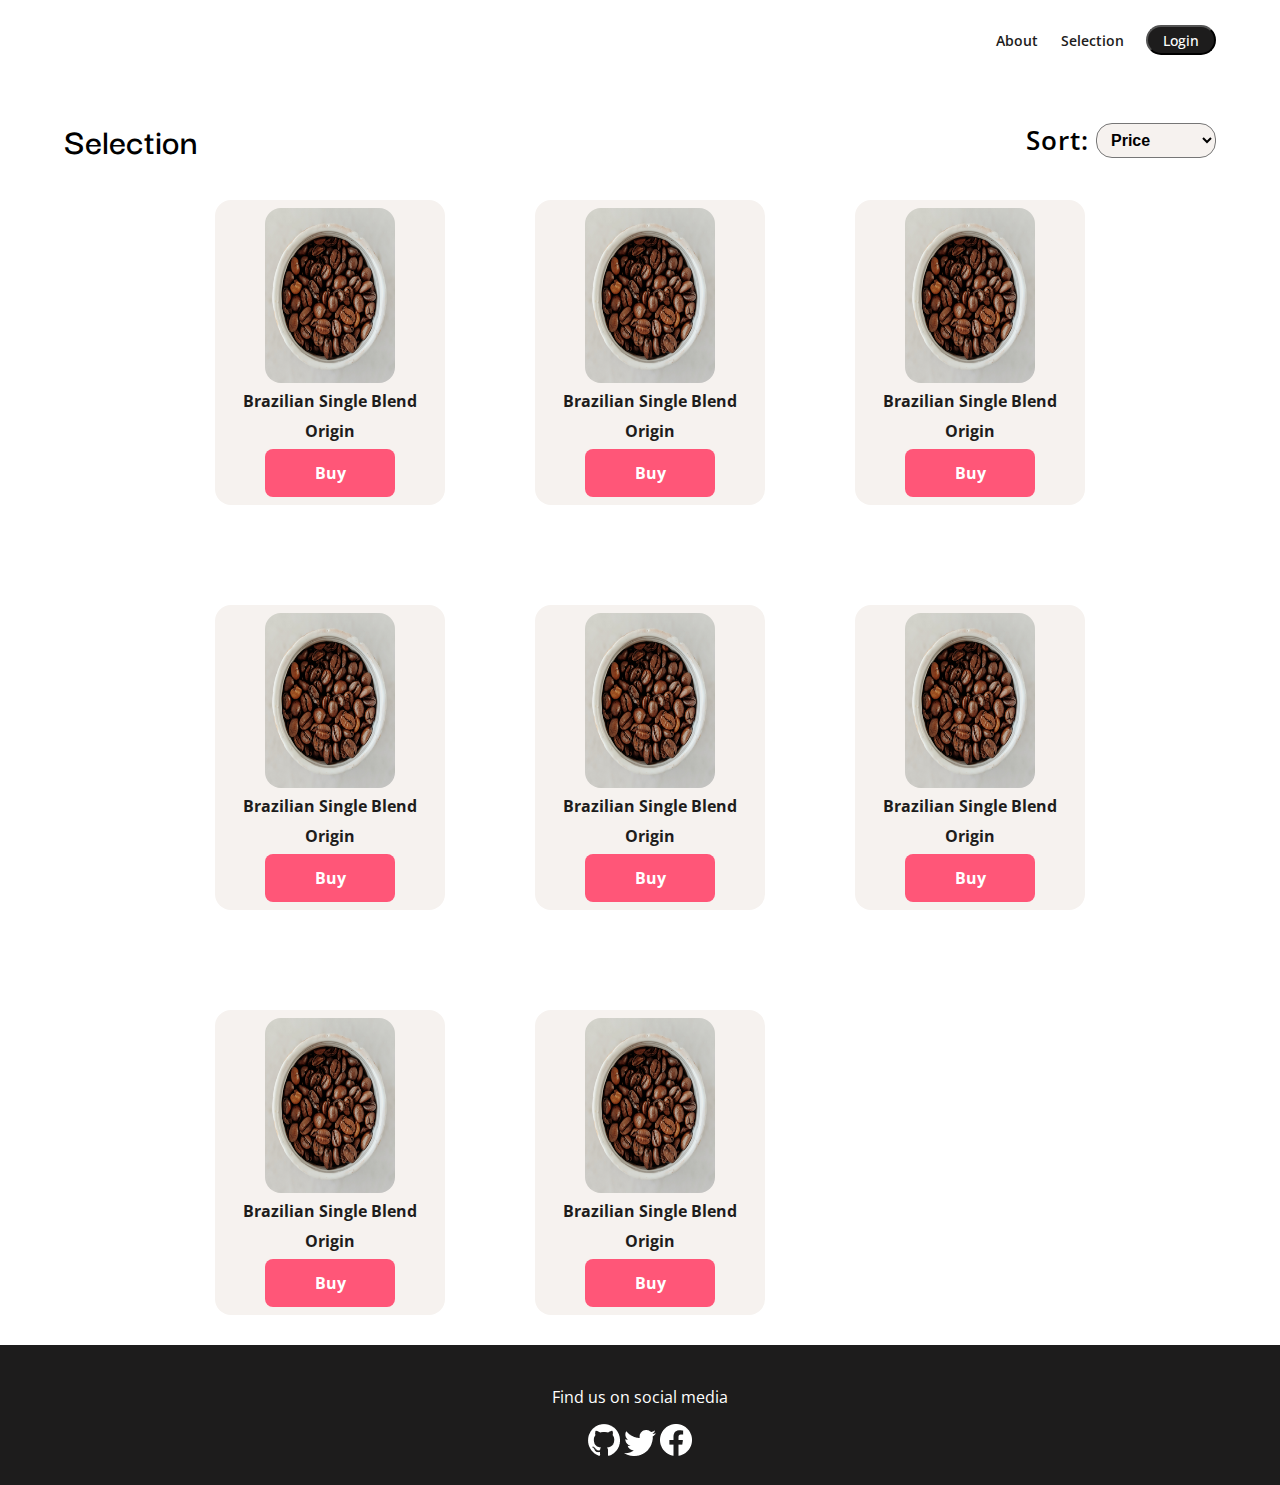
==== selection.html @ b0f066b9 "Initial commit" ====
<!DOCTYPE html>
<html lang="en">

<head>
  <meta charset="UTF-8">
  <meta http-equiv="X-UA-Compatible" content="IE=edge">
  <meta name="viewport" content="width=device-width, initial-scale=1.0">
  <title>The Bean Machine</title>
  <!-- google font -->
  <link rel="preconnect" href="https://fonts.googleapis.com">
  <link rel="preconnect" href="https://fonts.gstatic.com" crossorigin>
  <link href="https://fonts.googleapis.com/css2?family=Lato&family=Open+Sans&display=swap" rel="stylesheet">

  <link rel="preconnect" href="https://fonts.gstatic.com" crossorigin>
  <link href="https://fonts.googleapis.com/css2?family=Darker+Grotesque:wght@400;800&display=swap" rel="stylesheet">
  <!-- icon fonts -->
  <link rel="stylesheet" href="https://pro.fontawesome.com/releases/v5.10.0/css/all.css"
    integrity="sha384-AYmEC3Yw5cVb3ZcuHtOA93w35dYTsvhLPVnYs9eStHfGJvOvKxVfELGroGkvsg+p" crossorigin="anonymous" />
  <!-- main style -->
  <link rel="stylesheet" href="./style.css">

</head>

<body>
  <div class="sel-container">
    <div id="sel-nav">
      <div class="nav-links">
        <a href="/index.html" class="nav-item">About</a>
        <a href="#" class="nav-item">Selection</a>
        <button class="nav-btn">Login</button>
      </div>
    </div>

    <div id="sel-sort">
      <h2>Selection</h2>
      <div class="sel-drop">
        <label for="sort">Sort:</label>
        <select id="sort" name="sort">
          <option value="Price">Price</option>
          <option value="Availability">Availability</option>
          <option value="Origin">Origin</option>
        </select>
      </div>
    </div>

    <div id="sel-offer">
      <div class="offer-grid">
        <div class="items">
          <img class="items-img" alt="Coffee Beans" src="assets/coffee_beans.png">
          <p class="items-p">Brazilian Single Blend</p>
          <p class="items-p">Origin</p>
          <button class="items-btn">Buy</button>
        </div>

        <div class="items">
          <img class="items-img" alt="Coffee Beans" src="assets/coffee_beans.png">
          <p class="items-p">Brazilian Single Blend</p>
          <p class="items-p">Origin</p>
          <button class="items-btn">Buy</button>
        </div>

        <div class="items">
          <img class="items-img" alt="Coffee Beans" src="assets/coffee_beans.png">
          <p class="items-p">Brazilian Single Blend</p>
          <p class="items-p">Origin</p>
          <button class="items-btn">Buy</button>
        </div>

        <div class="items">
          <img class="items-img" alt="Coffee Beans" src="assets/coffee_beans.png">
          <p class="items-p">Brazilian Single Blend</p>
          <p class="items-p">Origin</p>
          <button class="items-btn">Buy</button>
        </div>

        <div class="items">
          <img class="items-img" alt="Coffee Beans" src="assets/coffee_beans.png">
          <p class="items-p">Brazilian Single Blend</p>
          <p class="items-p">Origin</p>
          <button class="items-btn">Buy</button>
        </div>

        <div class="items">
          <img class="items-img" alt="Coffee Beans" src="assets/coffee_beans.png">
          <p class="items-p">Brazilian Single Blend</p>
          <p class="items-p">Origin</p>
          <button class="items-btn">Buy</button>
        </div>

        <div class="items">
          <img class="items-img" alt="Coffee Beans" src="assets/coffee_beans.png">
          <p class="items-p">Brazilian Single Blend</p>
          <p class="items-p">Origin</p>
          <button class="items-btn">Buy</button>
        </div>

        <div class="items">
          <img class="items-img" alt="Coffee Beans" src="assets/coffee_beans.png">
          <p class="items-p">Brazilian Single Blend</p>
          <p class="items-p">Origin</p>
          <button class="items-btn">Buy</button>
        </div>
      </div>
    </div>

    <div id="sel-footer">
      <div class="p">
        <p>Find us on social media</p>
      </div>
      <div class="img-logo">
        <img alt="Github Logo" src="/assets/git.png">
        <img alt="Twitter Logo" src="/assets/twitter.png">
        <img alt="Facebook Logo" src="/assets/fb.png">
      </div>
    </div>
  </div>
</body>

</html>
---- style.css ----
html, body {
  height: 100%;
  width: 100%;
  margin: 0;
  padding: 0;
}

.container {
  margin: 0 auto;
  width: 100%; 
  display: flex;
  flex-direction: column;
  justify-content: space-between;
  align-items: center;
  min-height: 100vh;
}

#nav {
  display: flex;
  justify-content: space-between;
  align-items: center;
  flex-wrap: wrap;
  height: 80px;
  width: 90%;
}

.logo {
  max-width: 100%;
}

.nav-links {
  display: flex;
  justify-content: space-between;
  align-items: center;
  width: 220px;
}

.nav-item {
  font-family: Open Sans;
  font-size: 14px;
  font-weight: 600;
  text-decoration: none;
  color: #1d1c1c;
}

.nav-btn {
  height: 30px;
  width: 70px;
  font-family: Open Sans;
  font-size: 14px;
  font-weight: 500;
  color: #FFFFFF;
  background-color: #1d1c1c;
  border-radius: 40px;
}

#banner {
  display: flex;
  justify-content: space-between;
  flex-wrap: wrap-reverse;
  margin-bottom: 20px;
  width: 90%;
}

.titles {
  height: 350px;
  display: flex;
  flex-direction: column;
  justify-content: space-between;
}

.h1_div {
  display: flex;
  width: 300px;
}

h1 {
  font-size: 80px;
  line-height: 80px;
  font-family: 'Darker Grotesque', sans-serif;
  font-weight: 800;
  margin: 0;
}

.h2_div {
  display: flex;
}

h2 {
  font-size: 38px;
  line-height: 60px;
  font-family: 'Darker Grotesque', sans-serif;
  font-weight: 600;
  margin: 0;
}

.search_btn {
  display: flex;
  flex-wrap: wrap;
}
  
.search {
  width: 330px;
  height: 64px;
  border: none;
  border-radius: 16px;
  font-family: Open Sans;
  font-size: 16px;
  background-color: #F6F2EF;
  color: #917D6E;
}

.btn {
  background-color: #FFFFFF;
  border: none;
}

.coffee-img {
  width: 450px;
  height: 400px;
  max-width: 100%;
  max-height: 100%;
}

#main {
  display: flex;
  flex-direction: column;
  width: 90%;
}

.about {
  padding: 20px 0 40px 0;
  margin-bottom: 30px;
  border-top: 2px solid #1D1C1C;
  border-bottom: 2px solid #1D1C1C;
}

.p-info {
  font-family: Open Sans;
  font-size: 16px;
  font-weight: 400;
  color: #1D1C1C;
}

.p-link {
  color: #FF5678;
  font-weight: 700;
}

.offer {
  display: flex;
  flex-wrap: wrap;
  justify-content: space-around;
  margin-bottom: 10px;
  margin-top: 20px;
}

.items {
  display: flex;
  flex-direction: column;
  justify-content: space-evenly;
  align-items: center;
  height: 305px;
  width: 230px;
  margin: 10px;
  background-color: #F6F2EF;
  border-radius: 16px;
}

.items-img {
  display: flex;
  height: 175px;
  width: 130px;
  border-radius: 16px;
}

.items-p {
  font-family: Open Sans;
  font-size: 16px;
  font-weight: 700;
  color: #1D1C1C;
  margin: 0;
}

.items-btn {
  height: 48px;
  width: 130px;
  background-color: #FF5678;
  border: none;
  border-radius: 8px;
  color: #FFFFFF;
  font-family: Open Sans;
  font-size: 16px;
  font-weight: 700;
}

#footer {
  display: flex;
  flex-direction: column;
  justify-content: center;
  align-items: center;
  height: 140px;
  background-color: #1D1C1C;
  width:100%;
}

.p {
  font-family: Open Sans;
  font-size: 16px;
  color: #FFFFFF;
}



.sel-container {
  margin: 0 auto;
  width: 100%; 
  display: flex;
  flex-direction: column;
  justify-content: space-between;
  align-items: center;
  min-height: 100vh;
}

#sel-nav {
  display: flex;
  justify-content: flex-end;
  align-items: center;
  flex-wrap: wrap;
  height: 80px;
  width: 90%;
}

#sel-sort {
  display: flex;
  justify-content: space-between;
  align-items: center;
  width: 90%;
  margin: 30px 0 20px 0;
}

.sel-drop {
  display: flex;
  align-items: center;
  justify-content: space-between;
  width: 190px;
}

label {
  font-family: Open sans;
  font-size: 26px;
  font-weight: 600;
  letter-spacing: 1px;
}

select {
  width: 120px;
  height: 35px;
  font-size: 16px;
  font-weight: 600;
  color: #000000;
  background-color: #F6F2EF;
  border-radius: 16px;
  padding-left: 10px;
}

#sel-offer {
  width: 90%;
}

.offer-grid {
  display: grid;
  justify-content: center;
  grid-template-columns: repeat(auto-fill, 230px);
  gap: 80px 90px;
}

#sel-footer {
  display: flex;
  flex-direction: column;
  justify-content: center;
  align-items: center;
  height: 140px;
  background-color: #1D1C1C;
  width:100%;
  margin-top: 20px;
}
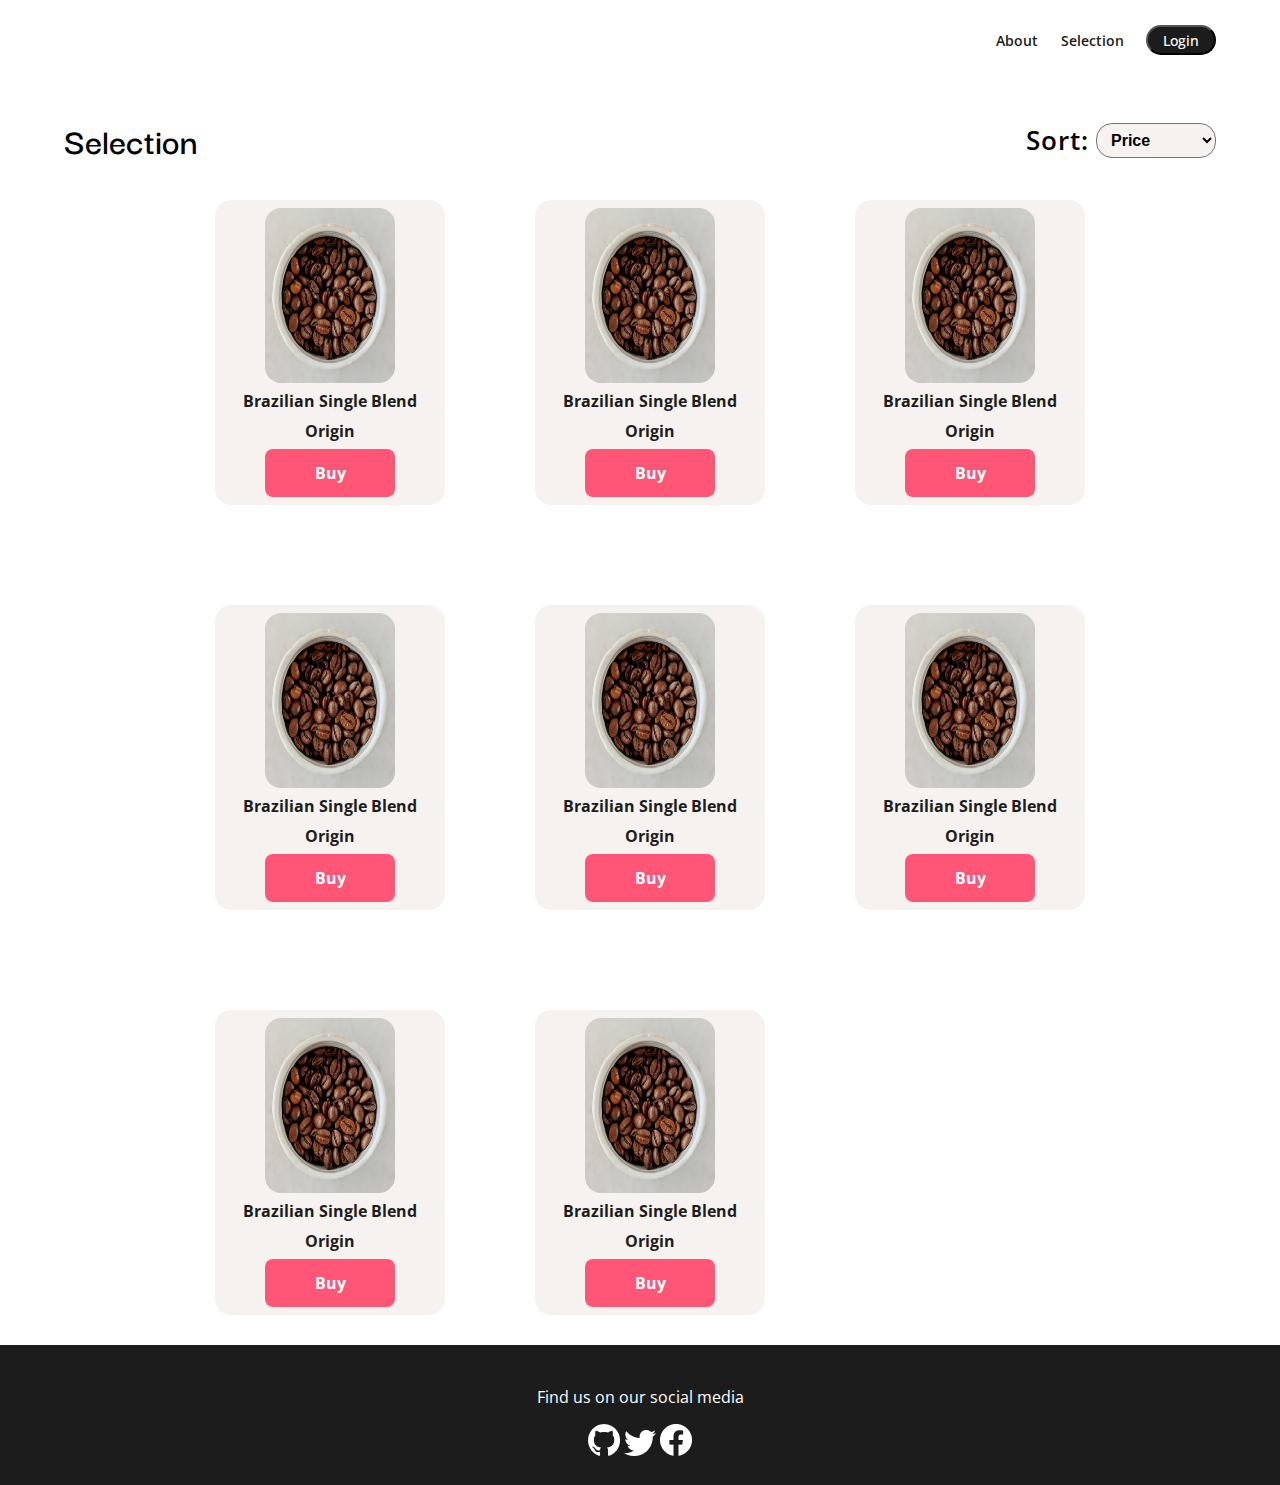
==== commit 6dc7939d: "small footer update" ====
--- a/selection.html
+++ b/selection.html
@@ -105,7 +105,7 @@
 
     <div id="sel-footer">
       <div class="p">
-        <p>Find us on social media</p>
+        <p>Find us on our social media</p>
       </div>
       <div class="img-logo">
         <img alt="Github Logo" src="/assets/git.png">
